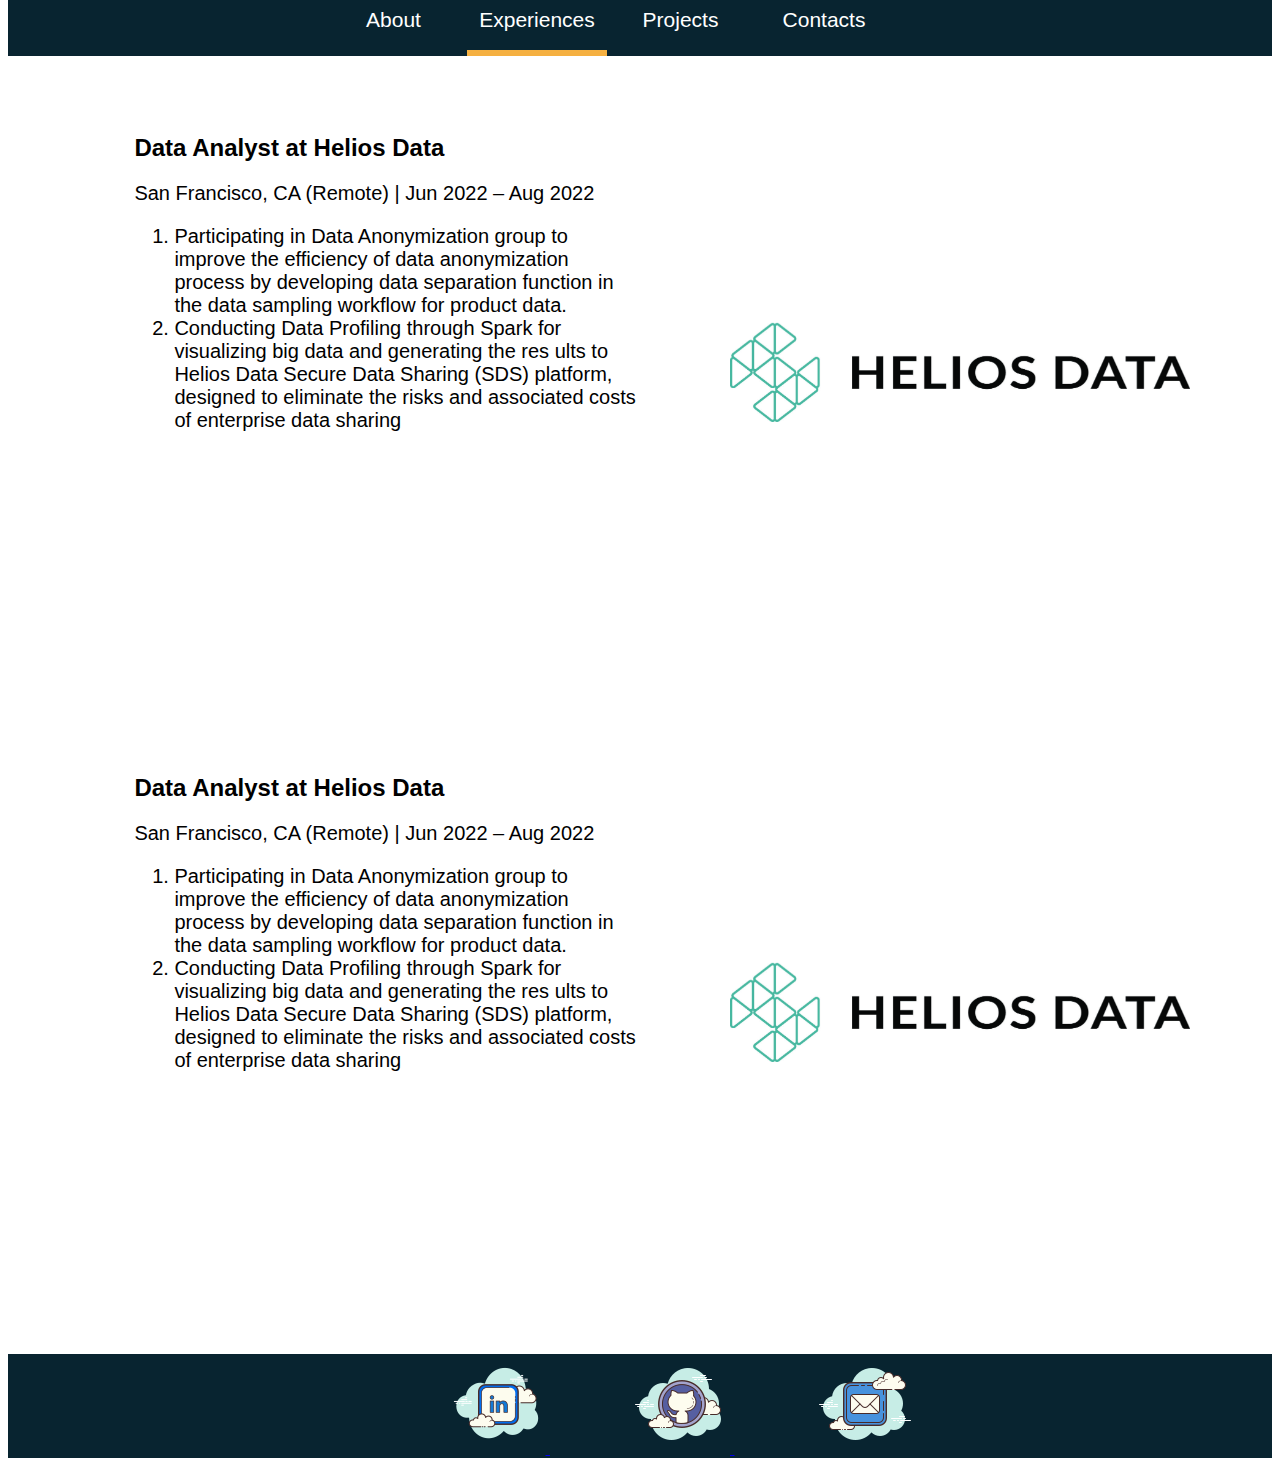
==== experiences.html @ 29996ffb "update" ====
<!DOCTYPE html>
<html>
<head>
	<meta charset="UTF-8">
    <meta http-equiv="X-UA-Compatible" content="IE=edge">
    <meta name="viewport" content="width=device-width, initial-scale=1.0">
	<title>Yaxi Zeng | Experience</title>
	<link href="style.css" rel="stylesheet" />

	<link rel="icon" type="image/png" sizes="32x32" href="favicon-32x32.png">
	<link rel="icon" type="image/png" sizes="16x16" href="favicon-16x16.png">
	<link rel="manifest" href="site.webmanifest">

	<style>

		#col1{
			width: 40%;
			height: 600px;
			float: left;
			margin-left: 10%;
		}

		#col1 p{
			font-size: 20px;
		}

		#col1 li{
			font-size: 20px;
		}

		#col2{
			float: left;
			padding-top: 30px;
			padding-left: 50px;
			text-align: center;
			margin-top: 150px;
		}

		#me {
			border: 1px solid black;
			width: 300px;
			height: auto;
			margin: 10px;
		}

		#About{
			padding-top: 40px;
		}

	</style>
</head>
<body>
<div id="nav-wrapper">
	<div id="nav">
				<a href="index.html">About</a>
				<a id = "active" href="experiences.html">Experiences</a>
				<a href="projects.html">Projects</a>
				<a href="contacts.html">Contacts</a>
	</div> <!-- #nav -->
</div>
<div id ="About">
	<div id = "col1">
		<h2>Data Analyst at Helios Data</h2>
		<p>San Francisco, CA (Remote) | Jun 2022 – Aug 2022</p>
		  <ol>
		   <li>Participating in Data Anonymization group to improve the efficiency of data anonymization process by developing data 
separation function in the data sampling workflow for product data.</li>
		   <li>Conducting Data Profiling through Spark for visualizing big data and generating the res ults to Helios Data Secure Data 
Sharing (SDS) platform, designed to eliminate the risks and associated costs of enterprise data sharing</li>
		  </ol>
	</div>
	<div id = "col2">
		<div class="container">
			<img src="img/helios.png" alt="Helios Data" />
		</div>
	</div>
	<div class="clearfloat"></div>
</div>

<div id ="About">
	<div id = "col1">
		<h2>Data Analyst at Helios Data</h2>
		<p>San Francisco, CA (Remote) | Jun 2022 – Aug 2022</p>
		  <ol>
		   <li>Participating in Data Anonymization group to improve the efficiency of data anonymization process by developing data 
separation function in the data sampling workflow for product data.</li>
		   <li>Conducting Data Profiling through Spark for visualizing big data and generating the res ults to Helios Data Secure Data 
Sharing (SDS) platform, designed to eliminate the risks and associated costs of enterprise data sharing</li>
		  </ol>
	</div>
	<div id = "col2">
		<div class="container">
			<img src="img/helios.png" alt="Helios Data" />
		</div>
	</div>
	<div class="clearfloat"></div>
</div>
    <div id="footer">
	    <a href="https://www.linkedin.com/in/yaxi-zeng/"  target="_blank">
	        <img id="linkedin" src="./img/linkedin.png" alt="linkedin icon">
	    </a>
	    <a href="https://github.com/GamerZYX"  target="_blank">
	        <img src="./img/github.png" alt="github icon">
	    </a>
	    <a href = "mailto:yaxizeng@usc.edu">
	        <img src="./img/mail.png" alt="email icon">
	    </a>
	</div>

</body>
</html>
---- style.css ----
.clearfloat {
			clear: both;
		}

		#nav-wrapper {
			background-color: #082430;
			position: relative;
			bottom: 18px;
		}

		
		#nav {
			width: 50%;
			margin-left: auto;
			margin-right: auto;	
		}

		#nav a {
			text-decoration: none;
			background-color: #082430;
			width: 22%;

			line-height: 50px;
			display: inline-block;
			text-align: center;	
			vertical-align: center;
			color: white;
			font-size:21px;
			padding-top: 0.8%;
			padding-bottom: 0.8%;
		}
		
		#nav a:hover {
			background-color: #2e7280;
			font-weight: bold;
		}

		#active {
			border-bottom: 6px solid #F5B041;
		}

		@font-face {
			font-family: 'Lekton';
			src: url("fonts/Lekton-Regular.TTF");
		}

		body{   
		    font-family:'Lekton',sans-serif;
		}

		#footer {
			background-color: #082430;
	    	text-align: center;
		}

		#footer img{
			margin-left: 80px;
		}
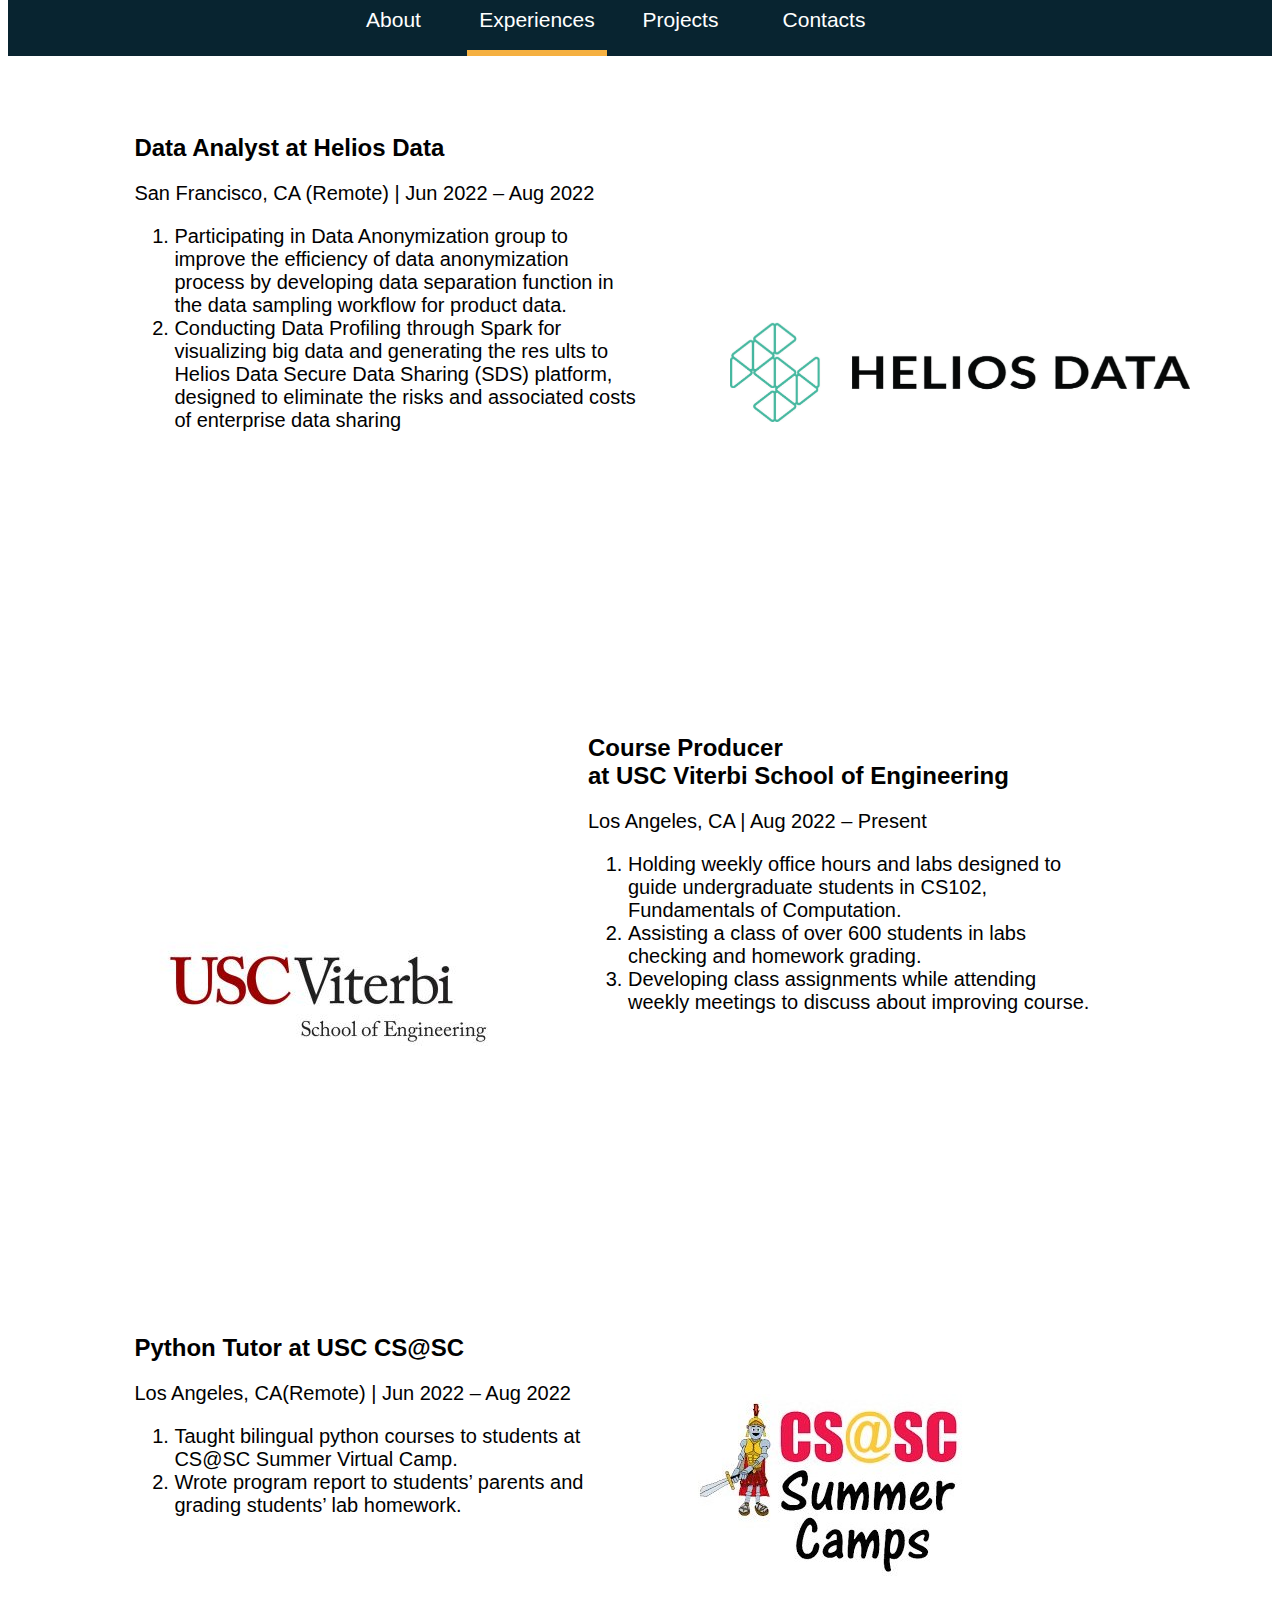
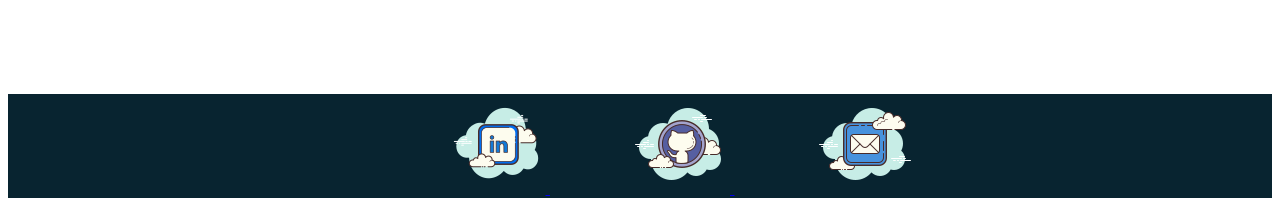
==== commit e0315b31: "update" ====
--- a/experiences.html
+++ b/experiences.html
@@ -36,16 +36,58 @@
 			margin-top: 150px;
 		}
 
-		#me {
-			border: 1px solid black;
-			width: 300px;
-			height: auto;
-			margin: 10px;
+		#col4{
+			width: 40%;
+			height: 600px;
+			float: left;
+			margin-left: 60px;
+		}
+
+		#col4 p{
+			font-size: 20px;
+		}
+
+		#col4 li{
+			font-size: 20px;
+		}
+
+		#col3{
+			float: left;
+			padding-top: 30px;
+			padding-left: 40px;
+			margin-left: 80px;
+			text-align: center;
+			margin-top: 150px;
+		}
+
+		#col5{
+			width: 40%;
+			height: 370px;
+			float: left;
+			margin-left: 10%;
+		}
+
+		#col5 p{
+			font-size: 20px;
+		}
+
+		#col5 li{
+			font-size: 20px;
+		}
+
+		#col6{
+			float: left;
+			padding-top: 30px;
+			padding-left: 50px;
+			text-align: center;
+			margin-top: 50px;
 		}
 
 		#About{
 			padding-top: 40px;
+			margin-bottom: 10px;
 		}
+
 
 	</style>
 </head>
@@ -75,22 +117,33 @@
 		</div>
 	</div>
 	<div class="clearfloat"></div>
-</div>
 
-<div id ="About">
-	<div id = "col1">
-		<h2>Data Analyst at Helios Data</h2>
-		<p>San Francisco, CA (Remote) | Jun 2022 – Aug 2022</p>
+	<div id = "col3">
+		<div class="container">
+			<img src="img/Viterbi-Facebook-Logo1.jpg" alt="USC Viterbi" />
+		</div>
+	</div>
+	<div id = "col4">
+				<h2>Course Producer<br> at USC Viterbi School of Engineering</h2>
+		<p>Los Angeles, CA | Aug 2022 – Present</p>
 		  <ol>
-		   <li>Participating in Data Anonymization group to improve the efficiency of data anonymization process by developing data 
-separation function in the data sampling workflow for product data.</li>
-		   <li>Conducting Data Profiling through Spark for visualizing big data and generating the res ults to Helios Data Secure Data 
-Sharing (SDS) platform, designed to eliminate the risks and associated costs of enterprise data sharing</li>
+		   <li>Holding weekly office hours and labs designed to guide undergraduate students in CS102, Fundamentals of Computation.</li>
+		   <li>Assisting a class of over 600 students in labs checking and homework grading.</li>
+		   <li>Developing class assignments while attending weekly meetings to discuss about improving course.</li>
 		  </ol>
 	</div>
-	<div id = "col2">
+	<div class="clearfloat"></div>
+		<div id = "col5">
+		<h2>Python Tutor at USC CS@SC</h2>
+		<p>Los Angeles, CA(Remote) | Jun 2022 – Aug 2022</p>
+		  <ol>
+		   <li>Taught bilingual python courses to students at CS@SC Summer Virtual Camp.</li>
+		   <li>Wrote program report to students’ parents and grading students’ lab homework.</li>
+		  </ol>
+	</div>
+	<div id = "col6">
 		<div class="container">
-			<img src="img/helios.png" alt="Helios Data" />
+			<img src="img/SC.jpg" id = "SC" alt="CS@SC" />
 		</div>
 	</div>
 	<div class="clearfloat"></div>
